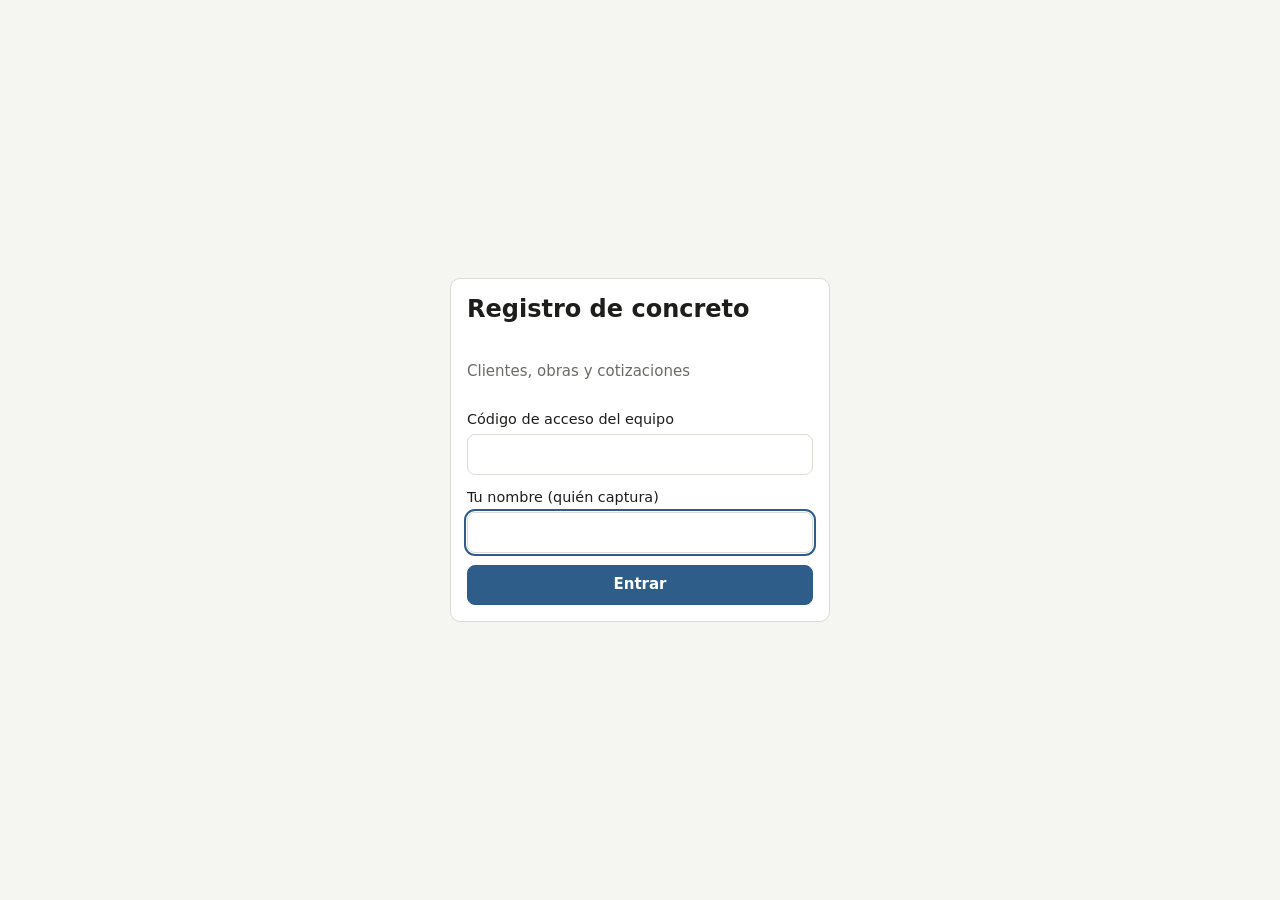
==== index.html @ 00eb7bb0 "first commit" ====
<!doctype html>
<html lang="es">
<head>
  <meta charset="utf-8">
  <meta name="viewport" content="width=device-width, initial-scale=1">
  <meta name="robots" content="noindex, nofollow">
  <title>Registro de concreto</title>
  <link rel="stylesheet" href="style.css">
</head>
<body>
  <!-- Pantalla de acceso -->
  <main id="pantalla-acceso" class="acceso" hidden>
    <form id="form-acceso" class="tarjeta acceso-caja">
      <h1>Registro de concreto</h1>
      <p class="sutil">Clientes, obras y cotizaciones</p>
      <label>Código de acceso del equipo
        <input name="codigo" type="password" required autocomplete="current-password">
      </label>
      <label>Tu nombre (quién captura)
        <input name="quien" required maxlength="100" autocomplete="name">
      </label>
      <button class="btn primario" type="submit">Entrar</button>
      <p class="error" id="error-acceso" hidden></p>
    </form>
  </main>

  <!-- Aplicación -->
  <div id="app" hidden>
    <header class="barra">
      <a href="#/" class="marca">Registro de concreto</a>
      <div class="barra-der">
        <span class="sutil" id="quien-captura"></span>
        <button class="btn chico" id="btn-salir" type="button">Salir</button>
      </div>
    </header>
    <main id="vista" class="contenido"></main>
  </div>

  <!-- Formulario genérico en ventana -->
  <dialog id="dialogo">
    <form id="form-dialogo" method="dialog">
      <h2 id="dialogo-titulo"></h2>
      <div id="dialogo-campos" class="campos"></div>
      <p class="error" id="dialogo-error" hidden></p>
      <div class="acciones">
        <button class="btn" type="button" id="dialogo-cancelar">Cancelar</button>
        <button class="btn primario" type="submit" id="dialogo-guardar">Guardar</button>
      </div>
    </form>
  </dialog>

  <div id="aviso" class="aviso" hidden></div>

  <script src="config.js"></script>
  <script src="app.js"></script>
</body>
</html>
---- style.css ----
:root {
  --fondo: #f5f5f2;
  --tarjeta: #ffffff;
  --texto: #1d1d1b;
  --sutil: #6b6b66;
  --borde: #dcdcd6;
  --primario: #2f5d8a;
  --primario-texto: #ffffff;
  --peligro: #b3261e;
  --ok: #2e7d32;
  --ok-fondo: #e3f1e4;
  --parcial: #8a5a00;
  --parcial-fondo: #fbf0d9;
  --perdida: #b3261e;
  --perdida-fondo: #fbe4e2;
  --pendiente: #4a4a46;
  --pendiente-fondo: #ebebe6;
  --radio: 10px;
}
@media (prefers-color-scheme: dark) {
  :root {
    --fondo: #151514;
    --tarjeta: #1f1f1d;
    --texto: #ececea;
    --sutil: #a3a39d;
    --borde: #3a3a36;
    --primario: #7fb0e0;
    --primario-texto: #0e1a26;
    --peligro: #f28b82;
    --ok: #8fd694;
    --ok-fondo: #1f3321;
    --parcial: #f0c674;
    --parcial-fondo: #3a2f17;
    --perdida: #f28b82;
    --perdida-fondo: #3d1f1d;
    --pendiente: #cfcfca;
    --pendiente-fondo: #2c2c29;
  }
}

* { box-sizing: border-box; }
body {
  margin: 0;
  background: var(--fondo);
  color: var(--texto);
  font: 15px/1.45 system-ui, -apple-system, "Segoe UI", Roboto, sans-serif;
}
h1, h2, h3 { margin: 0 0 .4em; line-height: 1.2; }
h1 { font-size: 1.5rem; }
h2 { font-size: 1.2rem; }
h3 { font-size: 1.02rem; }
a { color: var(--primario); }
.sutil { color: var(--sutil); }
.error { color: var(--peligro); margin: .6em 0 0; }
[hidden] { display: none !important; }

/* Acceso */
.acceso { min-height: 100vh; display: grid; place-items: center; padding: 16px; }
.acceso-caja { width: 100%; max-width: 380px; display: grid; gap: 12px; }

/* Barra superior */
.barra {
  position: sticky; top: 0; z-index: 5;
  display: flex; align-items: center; justify-content: space-between; gap: 12px;
  padding: 10px 16px; background: var(--tarjeta); border-bottom: 1px solid var(--borde);
}
.marca { font-weight: 700; text-decoration: none; color: var(--texto); }
.barra-der { display: flex; align-items: center; gap: 10px; min-width: 0; }
.barra-der .sutil { overflow: hidden; text-overflow: ellipsis; white-space: nowrap; }

.contenido { max-width: 960px; margin: 0 auto; padding: 16px; display: grid; gap: 16px; }

/* Tarjetas */
.tarjeta {
  background: var(--tarjeta); border: 1px solid var(--borde);
  border-radius: var(--radio); padding: 16px;
}
.tarjeta.anidada { padding: 12px; background: var(--fondo); }
.encabezado { display: flex; flex-wrap: wrap; align-items: flex-start; justify-content: space-between; gap: 8px; }
.datos { display: grid; grid-template-columns: repeat(auto-fill, minmax(180px, 1fr)); gap: 6px 16px; margin: 8px 0 0; }
.datos dt { font-size: .8rem; color: var(--sutil); }
.datos dd { margin: 0; overflow-wrap: anywhere; }
.pila { display: grid; gap: 12px; }

/* Formularios */
label { display: grid; gap: 4px; font-size: .9rem; }
input, select, textarea {
  font: inherit; color: var(--texto); background: var(--tarjeta);
  border: 1px solid var(--borde); border-radius: 8px; padding: 9px 10px; width: 100%;
}
textarea { min-height: 70px; resize: vertical; }
input:focus, select:focus, textarea:focus { outline: 2px solid var(--primario); outline-offset: 1px; }
.campos { display: grid; grid-template-columns: 1fr 1fr; gap: 12px; }
.campos .ancho { grid-column: 1 / -1; }
@media (max-width: 560px) { .campos { grid-template-columns: 1fr; } }

/* Botones */
.btn {
  font: inherit; cursor: pointer; border-radius: 8px; padding: 8px 14px;
  border: 1px solid var(--borde); background: var(--tarjeta); color: var(--texto);
}
.btn:hover { border-color: var(--primario); }
.btn.primario { background: var(--primario); border-color: var(--primario); color: var(--primario-texto); font-weight: 600; }
.btn.peligro { color: var(--peligro); }
.btn.chico { padding: 4px 10px; font-size: .85rem; }
.btn:disabled { opacity: .6; cursor: wait; }
.botones { display: flex; flex-wrap: wrap; gap: 6px; }

/* Búsqueda */
.buscador { display: flex; gap: 8px; }
.buscador input { flex: 1; }
.resultados { display: grid; gap: 8px; }
.resultado {
  display: block; text-decoration: none; color: inherit;
  background: var(--tarjeta); border: 1px solid var(--borde); border-radius: var(--radio); padding: 12px 14px;
}
.resultado:hover { border-color: var(--primario); }
.resultado .linea { display: flex; flex-wrap: wrap; gap: 4px 14px; font-size: .88rem; color: var(--sutil); margin-top: 2px; }

/* Estatus */
.estatus { display: inline-block; font-size: .78rem; font-weight: 600; padding: 2px 9px; border-radius: 999px; white-space: nowrap; }
.estatus.compra_total   { color: var(--ok);        background: var(--ok-fondo); }
.estatus.compra_parcial { color: var(--parcial);   background: var(--parcial-fondo); }
.estatus.no_compro      { color: var(--perdida);   background: var(--perdida-fondo); }
.estatus.pendiente      { color: var(--pendiente); background: var(--pendiente-fondo); }

.avance { height: 6px; background: var(--borde); border-radius: 999px; overflow: hidden; margin: 8px 0 2px; }
.avance > span { display: block; height: 100%; background: var(--ok); }

.lista-mini { list-style: none; margin: 6px 0 0; padding: 0; display: grid; gap: 4px; font-size: .9rem; }
.lista-mini li { display: flex; justify-content: space-between; gap: 8px; align-items: baseline; }
.lista-mini .x { border: 0; background: none; color: var(--sutil); cursor: pointer; font-size: .8rem; }
.lista-mini .x:hover { color: var(--peligro); }

.vacio { text-align: center; color: var(--sutil); padding: 24px 8px; }

/* Ventana */
dialog {
  border: 1px solid var(--borde); border-radius: var(--radio); padding: 18px;
  width: min(560px, calc(100vw - 32px)); background: var(--tarjeta); color: var(--texto);
}
dialog::backdrop { background: rgba(0, 0, 0, .45); }
.acciones { display: flex; justify-content: flex-end; gap: 8px; margin-top: 16px; }

/* Aviso flotante */
.aviso {
  position: fixed; left: 50%; bottom: 20px; transform: translateX(-50%);
  background: var(--texto); color: var(--fondo); padding: 10px 16px; border-radius: 8px;
  max-width: calc(100vw - 32px); z-index: 20;
}
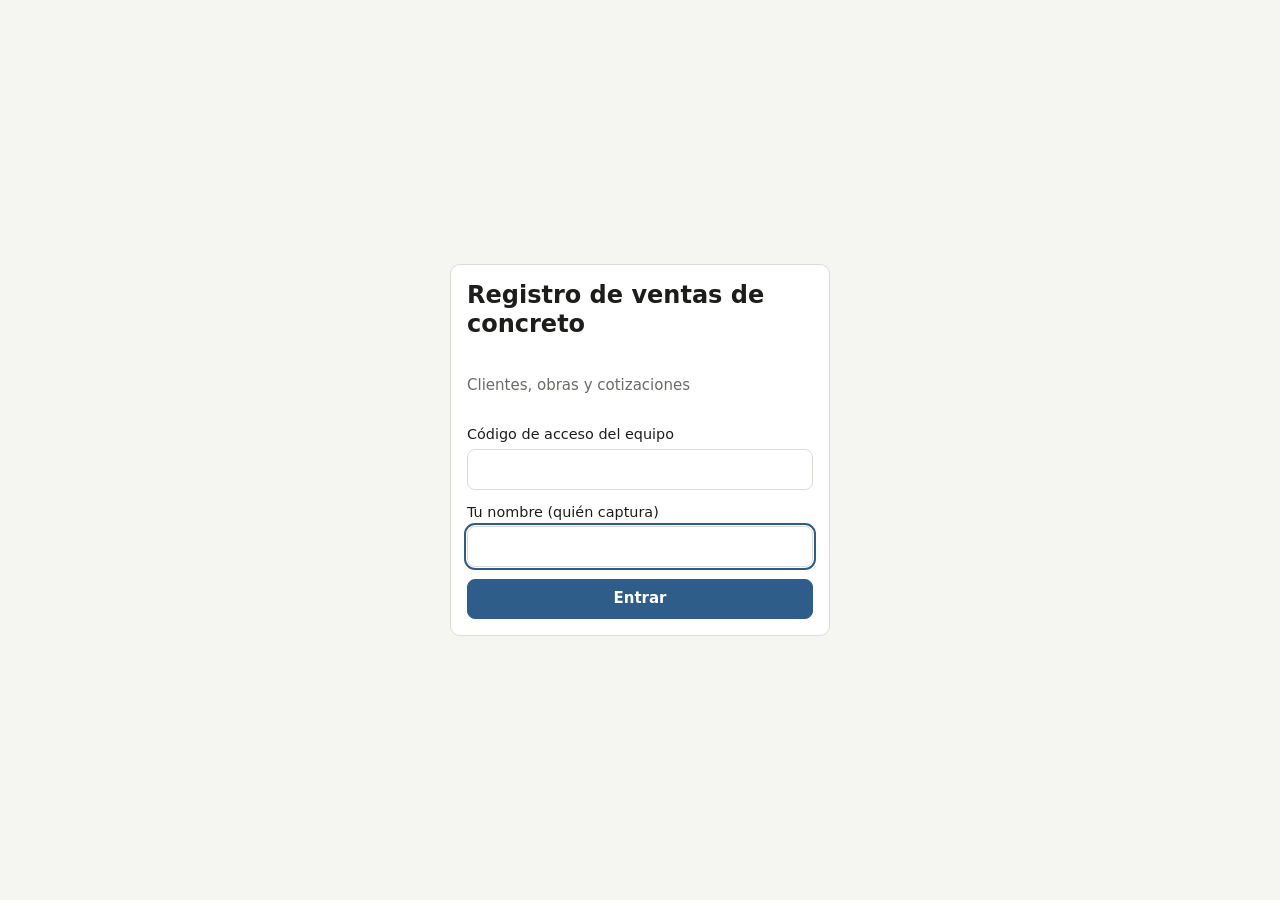
==== commit 7b499f5e: "cambio de nombre" ====
--- a/index.html
+++ b/index.html
@@ -11,7 +11,7 @@
   <!-- Pantalla de acceso -->
   <main id="pantalla-acceso" class="acceso" hidden>
     <form id="form-acceso" class="tarjeta acceso-caja">
-      <h1>Registro de concreto</h1>
+      <h1>Registro de ventas de concreto</h1>
       <p class="sutil">Clientes, obras y cotizaciones</p>
       <label>Código de acceso del equipo
         <input name="codigo" type="password" required autocomplete="current-password">
--- a/style.css
+++ b/style.css
@@ -38,113 +38,342 @@
   }
 }
 
-* { box-sizing: border-box; }
+* {
+  box-sizing: border-box;
+}
 body {
   margin: 0;
   background: var(--fondo);
   color: var(--texto);
   font: 15px/1.45 system-ui, -apple-system, "Segoe UI", Roboto, sans-serif;
 }
-h1, h2, h3 { margin: 0 0 .4em; line-height: 1.2; }
-h1 { font-size: 1.5rem; }
-h2 { font-size: 1.2rem; }
-h3 { font-size: 1.02rem; }
-a { color: var(--primario); }
-.sutil { color: var(--sutil); }
-.error { color: var(--peligro); margin: .6em 0 0; }
-[hidden] { display: none !important; }
+h1,
+h2,
+h3 {
+  margin: 0 0 0.4em;
+  line-height: 1.2;
+}
+h1 {
+  font-size: 1.5rem;
+}
+h2 {
+  font-size: 1.2rem;
+}
+h3 {
+  font-size: 1.02rem;
+}
+a {
+  color: var(--primario);
+}
+.sutil {
+  color: var(--sutil);
+}
+.error {
+  color: var(--peligro);
+  margin: 0.6em 0 0;
+}
+[hidden] {
+  display: none !important;
+}
 
 /* Acceso */
-.acceso { min-height: 100vh; display: grid; place-items: center; padding: 16px; }
-.acceso-caja { width: 100%; max-width: 380px; display: grid; gap: 12px; }
+.acceso {
+  min-height: 100vh;
+  display: grid;
+  place-items: center;
+  padding: 16px;
+}
+.acceso-caja {
+  width: 100%;
+  max-width: 380px;
+  display: grid;
+  gap: 12px;
+}
 
 /* Barra superior */
 .barra {
-  position: sticky; top: 0; z-index: 5;
-  display: flex; align-items: center; justify-content: space-between; gap: 12px;
-  padding: 10px 16px; background: var(--tarjeta); border-bottom: 1px solid var(--borde);
-}
-.marca { font-weight: 700; text-decoration: none; color: var(--texto); }
-.barra-der { display: flex; align-items: center; gap: 10px; min-width: 0; }
-.barra-der .sutil { overflow: hidden; text-overflow: ellipsis; white-space: nowrap; }
-
-.contenido { max-width: 960px; margin: 0 auto; padding: 16px; display: grid; gap: 16px; }
+  position: sticky;
+  top: 0;
+  z-index: 5;
+  display: flex;
+  align-items: center;
+  justify-content: space-between;
+  gap: 12px;
+  padding: 10px 16px;
+  background: var(--tarjeta);
+  border-bottom: 1px solid var(--borde);
+}
+.marca {
+  font-weight: 700;
+  text-decoration: none;
+  color: var(--texto);
+}
+.barra-der {
+  display: flex;
+  align-items: center;
+  gap: 10px;
+  min-width: 0;
+}
+.barra-der .sutil {
+  overflow: hidden;
+  text-overflow: ellipsis;
+  white-space: nowrap;
+}
+
+.contenido {
+  max-width: 960px;
+  margin: 0 auto;
+  padding: 16px;
+  display: grid;
+  gap: 16px;
+}
 
 /* Tarjetas */
 .tarjeta {
-  background: var(--tarjeta); border: 1px solid var(--borde);
-  border-radius: var(--radio); padding: 16px;
-}
-.tarjeta.anidada { padding: 12px; background: var(--fondo); }
-.encabezado { display: flex; flex-wrap: wrap; align-items: flex-start; justify-content: space-between; gap: 8px; }
-.datos { display: grid; grid-template-columns: repeat(auto-fill, minmax(180px, 1fr)); gap: 6px 16px; margin: 8px 0 0; }
-.datos dt { font-size: .8rem; color: var(--sutil); }
-.datos dd { margin: 0; overflow-wrap: anywhere; }
-.pila { display: grid; gap: 12px; }
+  background: var(--tarjeta);
+  border: 1px solid var(--borde);
+  border-radius: var(--radio);
+  padding: 16px;
+}
+.tarjeta.anidada {
+  padding: 12px;
+  background: var(--fondo);
+}
+.encabezado {
+  display: flex;
+  flex-wrap: wrap;
+  align-items: flex-start;
+  justify-content: space-between;
+  gap: 8px;
+}
+.datos {
+  display: grid;
+  grid-template-columns: repeat(auto-fill, minmax(180px, 1fr));
+  gap: 6px 16px;
+  margin: 8px 0 0;
+}
+.datos dt {
+  font-size: 0.8rem;
+  color: var(--sutil);
+}
+.datos dd {
+  margin: 0;
+  overflow-wrap: anywhere;
+}
+.pila {
+  display: grid;
+  gap: 12px;
+}
 
 /* Formularios */
-label { display: grid; gap: 4px; font-size: .9rem; }
-input, select, textarea {
-  font: inherit; color: var(--texto); background: var(--tarjeta);
-  border: 1px solid var(--borde); border-radius: 8px; padding: 9px 10px; width: 100%;
-}
-textarea { min-height: 70px; resize: vertical; }
-input:focus, select:focus, textarea:focus { outline: 2px solid var(--primario); outline-offset: 1px; }
-.campos { display: grid; grid-template-columns: 1fr 1fr; gap: 12px; }
-.campos .ancho { grid-column: 1 / -1; }
-@media (max-width: 560px) { .campos { grid-template-columns: 1fr; } }
+label {
+  display: grid;
+  gap: 4px;
+  font-size: 0.9rem;
+}
+input,
+select,
+textarea {
+  font: inherit;
+  color: var(--texto);
+  background: var(--tarjeta);
+  border: 1px solid var(--borde);
+  border-radius: 8px;
+  padding: 9px 10px;
+  width: 100%;
+}
+textarea {
+  min-height: 70px;
+  resize: vertical;
+}
+input:focus,
+select:focus,
+textarea:focus {
+  outline: 2px solid var(--primario);
+  outline-offset: 1px;
+}
+.campos {
+  display: grid;
+  grid-template-columns: 1fr 1fr;
+  gap: 12px;
+}
+.campos .ancho {
+  grid-column: 1 / -1;
+}
+@media (max-width: 560px) {
+  .campos {
+    grid-template-columns: 1fr;
+  }
+}
 
 /* Botones */
 .btn {
-  font: inherit; cursor: pointer; border-radius: 8px; padding: 8px 14px;
-  border: 1px solid var(--borde); background: var(--tarjeta); color: var(--texto);
-}
-.btn:hover { border-color: var(--primario); }
-.btn.primario { background: var(--primario); border-color: var(--primario); color: var(--primario-texto); font-weight: 600; }
-.btn.peligro { color: var(--peligro); }
-.btn.chico { padding: 4px 10px; font-size: .85rem; }
-.btn:disabled { opacity: .6; cursor: wait; }
-.botones { display: flex; flex-wrap: wrap; gap: 6px; }
+  font: inherit;
+  cursor: pointer;
+  border-radius: 8px;
+  padding: 8px 14px;
+  border: 1px solid var(--borde);
+  background: var(--tarjeta);
+  color: var(--texto);
+}
+.btn:hover {
+  border-color: var(--primario);
+}
+.btn.primario {
+  background: var(--primario);
+  border-color: var(--primario);
+  color: var(--primario-texto);
+  font-weight: 600;
+}
+.btn.peligro {
+  color: var(--peligro);
+}
+.btn.chico {
+  padding: 4px 10px;
+  font-size: 0.85rem;
+}
+.btn:disabled {
+  opacity: 0.6;
+  cursor: wait;
+}
+.botones {
+  display: flex;
+  flex-wrap: wrap;
+  gap: 6px;
+}
 
 /* Búsqueda */
-.buscador { display: flex; gap: 8px; }
-.buscador input { flex: 1; }
-.resultados { display: grid; gap: 8px; }
+.buscador {
+  display: flex;
+  gap: 8px;
+}
+.buscador input {
+  flex: 1;
+}
+.resultados {
+  display: grid;
+  gap: 8px;
+}
 .resultado {
-  display: block; text-decoration: none; color: inherit;
-  background: var(--tarjeta); border: 1px solid var(--borde); border-radius: var(--radio); padding: 12px 14px;
-}
-.resultado:hover { border-color: var(--primario); }
-.resultado .linea { display: flex; flex-wrap: wrap; gap: 4px 14px; font-size: .88rem; color: var(--sutil); margin-top: 2px; }
+  display: block;
+  text-decoration: none;
+  color: inherit;
+  background: var(--tarjeta);
+  border: 1px solid var(--borde);
+  border-radius: var(--radio);
+  padding: 12px 14px;
+}
+.resultado:hover {
+  border-color: var(--primario);
+}
+.resultado .linea {
+  display: flex;
+  flex-wrap: wrap;
+  gap: 4px 14px;
+  font-size: 0.88rem;
+  color: var(--sutil);
+  margin-top: 2px;
+}
 
 /* Estatus */
-.estatus { display: inline-block; font-size: .78rem; font-weight: 600; padding: 2px 9px; border-radius: 999px; white-space: nowrap; }
-.estatus.compra_total   { color: var(--ok);        background: var(--ok-fondo); }
-.estatus.compra_parcial { color: var(--parcial);   background: var(--parcial-fondo); }
-.estatus.no_compro      { color: var(--perdida);   background: var(--perdida-fondo); }
-.estatus.pendiente      { color: var(--pendiente); background: var(--pendiente-fondo); }
-
-.avance { height: 6px; background: var(--borde); border-radius: 999px; overflow: hidden; margin: 8px 0 2px; }
-.avance > span { display: block; height: 100%; background: var(--ok); }
-
-.lista-mini { list-style: none; margin: 6px 0 0; padding: 0; display: grid; gap: 4px; font-size: .9rem; }
-.lista-mini li { display: flex; justify-content: space-between; gap: 8px; align-items: baseline; }
-.lista-mini .x { border: 0; background: none; color: var(--sutil); cursor: pointer; font-size: .8rem; }
-.lista-mini .x:hover { color: var(--peligro); }
-
-.vacio { text-align: center; color: var(--sutil); padding: 24px 8px; }
+.estatus {
+  display: inline-block;
+  font-size: 0.78rem;
+  font-weight: 600;
+  padding: 2px 9px;
+  border-radius: 999px;
+  white-space: nowrap;
+}
+.estatus.compra_total {
+  color: var(--ok);
+  background: var(--ok-fondo);
+}
+.estatus.compra_parcial {
+  color: var(--parcial);
+  background: var(--parcial-fondo);
+}
+.estatus.no_compro {
+  color: var(--perdida);
+  background: var(--perdida-fondo);
+}
+.estatus.pendiente {
+  color: var(--pendiente);
+  background: var(--pendiente-fondo);
+}
+
+.avance {
+  height: 6px;
+  background: var(--borde);
+  border-radius: 999px;
+  overflow: hidden;
+  margin: 8px 0 2px;
+}
+.avance > span {
+  display: block;
+  height: 100%;
+  background: var(--ok);
+}
+
+.lista-mini {
+  list-style: none;
+  margin: 6px 0 0;
+  padding: 0;
+  display: grid;
+  gap: 4px;
+  font-size: 0.9rem;
+}
+.lista-mini li {
+  display: flex;
+  justify-content: space-between;
+  gap: 8px;
+  align-items: baseline;
+}
+.lista-mini .x {
+  border: 0;
+  background: none;
+  color: var(--sutil);
+  cursor: pointer;
+  font-size: 0.8rem;
+}
+.lista-mini .x:hover {
+  color: var(--peligro);
+}
+
+.vacio {
+  text-align: center;
+  color: var(--sutil);
+  padding: 24px 8px;
+}
 
 /* Ventana */
 dialog {
-  border: 1px solid var(--borde); border-radius: var(--radio); padding: 18px;
-  width: min(560px, calc(100vw - 32px)); background: var(--tarjeta); color: var(--texto);
-}
-dialog::backdrop { background: rgba(0, 0, 0, .45); }
-.acciones { display: flex; justify-content: flex-end; gap: 8px; margin-top: 16px; }
+  border: 1px solid var(--borde);
+  border-radius: var(--radio);
+  padding: 18px;
+  width: min(560px, calc(100vw - 32px));
+  background: var(--tarjeta);
+  color: var(--texto);
+}
+dialog::backdrop {
+  background: rgba(0, 0, 0, 0.45);
+}
+.acciones {
+  display: flex;
+  justify-content: flex-end;
+  gap: 8px;
+  margin-top: 16px;
+}
 
 /* Aviso flotante */
 .aviso {
-  position: fixed; left: 50%; bottom: 20px; transform: translateX(-50%);
-  background: var(--texto); color: var(--fondo); padding: 10px 16px; border-radius: 8px;
-  max-width: calc(100vw - 32px); z-index: 20;
-}
+  position: fixed;
+  left: 50%;
+  bottom: 20px;
+  transform: translateX(-50%);
+  background: var(--texto);
+  color: var(--fondo);
+  padding: 10px 16px;
+  border-radius: 8px;
+  max-width: calc(100vw - 32px);
+  z-index: 20;
+}
